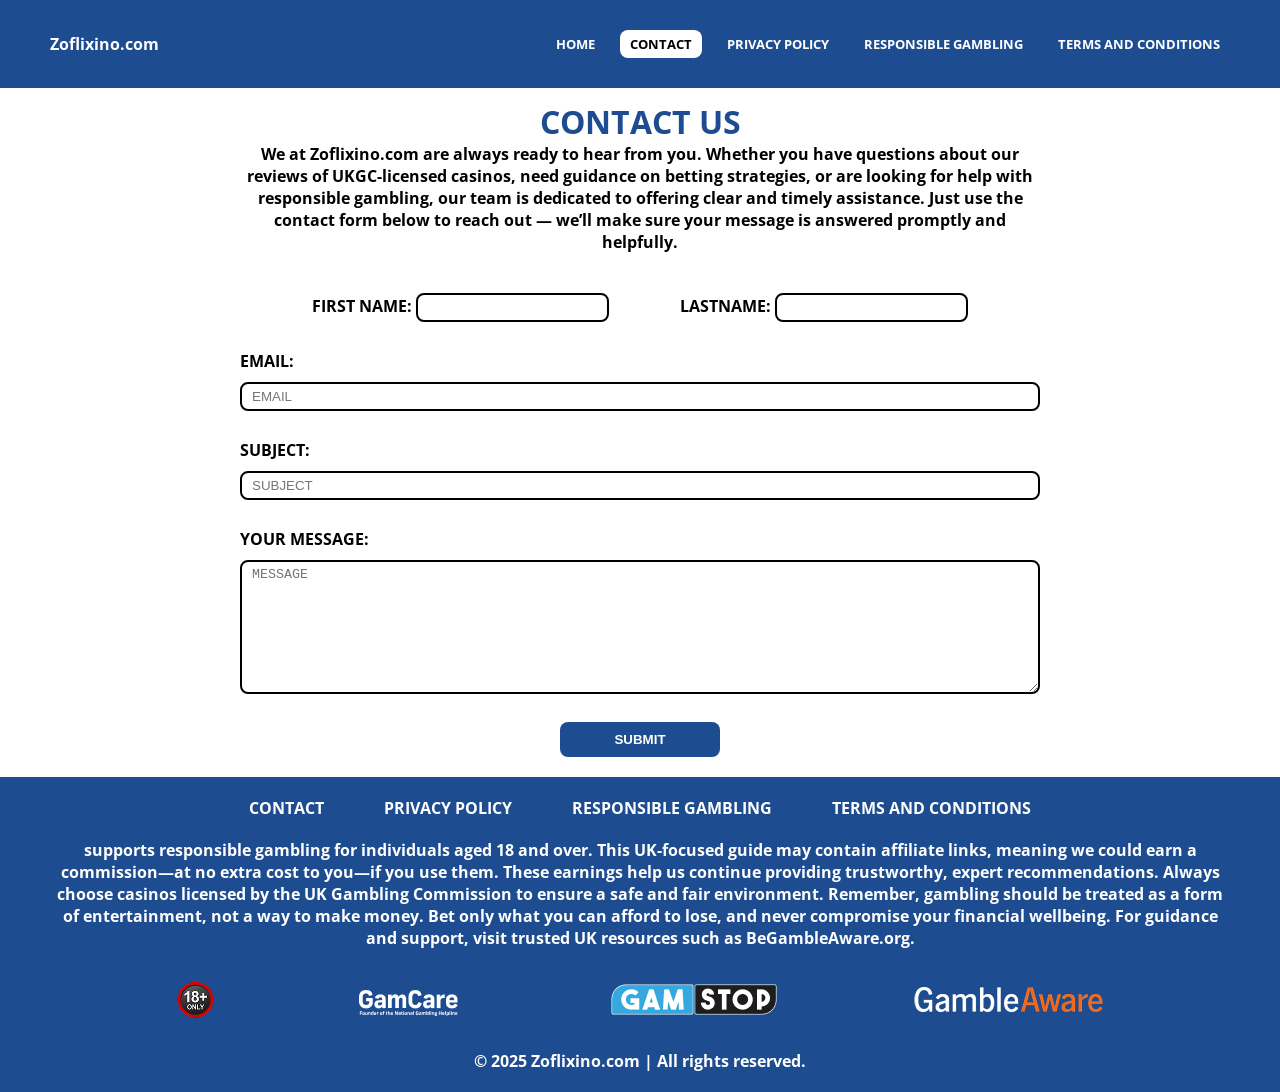
==== extra pages/Contact.html @ 3a32d45b "first commit" ====
<!DOCTYPE html>
<html lang="en">

<head>
    <meta charset="UTF-8">
    <meta name="viewport" content="width=device-width, initial-scale=1.0">
    <title>Zoflixino.com - CONTACT</title>

    <link href="https://fonts.googleapis.com/css2?family=Open+Sans:ital,wght@0,300..800;1,300..800&display=swap"
        rel="stylesheet">
    <link rel="stylesheet" href="../css/all.min.css">
    <link rel="stylesheet" href="../css/style.css">




</head>

<body>

    <header>

        <section class="container" id="Header">
            <a class="logo" href="../index.html">Zoflixino.com <img src="images/pngwing.com_optimized_50.png" alt=""></a>

            <ul id="navbar">
                <li><a href="../index.html">HOME</a></li>
                <li><a class="active" href="#">CONTACT</a></li>
                <li><a href="privacy.html">PRIVACY POLICY</a></li>
                <li><a href="respnsible.html">RESPONSIBLE GAMBLING</a></li>
                <li><a href="terms&condition.html">TERMS AND CONDITIONS</a></li>
                <i class="fa-solid fa-xmark" id="close"></i>

            </ul>
            <i class="fa-solid fa-bars" id="bar"></i>
        </section>

    </header>
    <main class="contact_page comm-pad container">
        <section>
            <h2>Contact Us</h2>
            <p>        We at Zoflixino.com  are always ready to hear from you. Whether you have questions about our reviews of
        UKGC-licensed casinos, need guidance on betting strategies, or are looking for help with responsible gambling,
        our team is dedicated to offering clear and timely assistance. Just use the contact form below to reach out —
        we’ll make sure your message is answered promptly and helpfully.</p>
        </section>

        <form action="">
           <div >
             <span>  <label for="FirstName">FIRST NAME:</label>
            
            <input type="text" id="FirstName" name="FirstName"></span>
            <span>
                <label for="lastName">LASTNAME:</label>
             
                <input type="text" id="lastName" name="lastName">
            </span>
           </div>
           <label for="email">EMAIL:</label>
          
           <input required placeholder="EMAIL" type="email" id="email" name="email">
          <label for="subject">SUBJECT:</label>
         <input placeholder="SUBJECT" type="text" id="subject" name="subject">
          <label for="message">YOUR MESSAGE:</label>
     
          <textarea required placeholder="MESSAGE" name="message" id="message" cols="34" rows="8"></textarea>

          <button type="submit">SUBMIT</button>
        </form>

    </main>

    <footer class="container">
        <section class="footer_link">
            <ul>
                <li><a href="#">CONTACT</a></li>
                <li><a href="privacy.html">Privacy policy</a></li>
                <li><a href="respnsible.html">RESPONSIBLE GAMBLING
                    </a></li>
                <li><a href="terms&condition.html">TERMS AND CONDITIONS
                    </a></li>
            </ul>

        </section>

        <section class="footer_disc">
            <p>
                <a href="index.html"> </a>supports responsible gambling for individuals aged 18 and over.
                This UK-focused guide may
                contain affiliate links, meaning we could earn a commission—at no extra cost to you—if you use them.
                These earnings help us continue providing trustworthy, expert recommendations. Always choose casinos
                licensed by the UK Gambling Commission to ensure a safe and fair environment. Remember, gambling should
                be treated as a form of entertainment, not a way to make money. Bet only what you can afford to lose,
                and never compromise your financial wellbeing. For guidance and support, visit trusted UK resources such
                as BeGambleAware.org.
            </p>
            <ul>
                <li><a href="https://www.ncpgambling.org/help-treatment/"><img src="../images/footer-icons (1).png"
                            alt=""></a></li>
                <li><a href="https://www.gamcare.org.uk/"><img src="../images/footer-icons.png" alt=""></a></li>
                <li><a href="https://www.gamstop.co.uk/"><img src="../images/footer-icons1.png"  alt=""></a></li>
                <li><a href="https://www.gambleaware.org/"><img src="../images/footer-icons2 .png " alt=""></a></li>
            </ul>
            <span>&copy; 2025 <a href="index.html"> Zoflixino.com</a> | All rights reserved.</span>
        </section>

    </footer>









    <script src="../js/custom.js"></script>


</body>

</html>
---- css/style.css ----
* {
    margin: 0;
    padding: 0;
    outline: 0;
    box-sizing: border-box;
}

ol,
ul {
    list-style-type: none;
}

img {
    vertical-align: middle;
}

a {
    text-decoration: none;
}

html {
    scroll-behavior: smooth;
}

body {
    font-family: "Open Sans", sans-serif;
}

header hr {
    height: 0.5px;
    background: #92A5BF;
    border: none;
}

.container {
    padding: 20px 50px;
    width: 100%;
}

#Header {
    display: flex;
    justify-content: space-between;
    align-items: center;
    position: fixed !important;
    z-index: 99999999;
    top: 0;

    background: #1D4D90;
}

.logo {
    color: #fff;
    font-weight: bold;
}

.logo img {
    margin-left: 5px;
    width: 2rem;
}

#navbar {
    display: flex;
    padding: 10px 0;
}

#navbar li {
    margin-left: 15px;
}

#navbar li a {
    color: #ffffff;
    font-weight: bold;
    font-size: 0.8rem;
    display: inline-block;

    padding: 5px 10px;
    border-radius: 8px;
    transition: all ease-in-out 0.3s;
}

#navbar li .active {
    background: #fff;
    color: black;
}

#navbar li:hover a {
    background: hsl(0, 0%, 100%);
    color: hsl(0, 0%, 0%);
}

#bar {
    display: none;
}

#close {
    display: none;
}


.banner {
    background: rgb(29, 77, 144);
    text-align: center;
    padding-bottom: 30px;
    margin-top: 88px;
}

.banner h1 {
    color: #fff;
    font-size: 2.5rem;
    margin-bottom: 5px;
}

.banner h5 {
    color: #c1cad6;
    margin-bottom: 25px;
}

.banner a {
    color: #fff;
    margin: 15px 5px !important;
    font-weight: 700;
}

.banner a:last-child {
    color: #000000;
    background: #fff;
    padding: 4px 5px;
    border-radius: 5px;
}

.casino_sec {
    text-align: center;
    font-weight: 600;
}

.casino_sec h2 {
    font-size: 2rem;
    margin-bottom: 10px;
}

.casino_sec p {
    color: #df1414;
}

.casino-list {
    background: #1D4D90;
    padding: 15px 20px;
    display: flex;
    flex-direction: column;
    align-items: center;
    justify-items: center;
    border-radius: 8px;
    gap: 10px;
}

.casino-list a img {
    width: 100%;
}

.casino-list h6 {
    columns: #fff;
    font-size: 1rem;
    color: #fff;
}

.casino-list h6 span {
    color: #c1cad6;
}

.cas_btn {
    font-size: 1rem;
    color: #1D4D90;
    font-weight: bolder;
    background: #fff;
    padding: 12px 12px;
    width: 100%;
    border: none;
    border-radius: 5px;
    margin-top: 20px;
}

.casino-grid {
    display: grid;
    grid-template-columns: repeat(2, 1fr);
    gap: 0.5rem;
}
.cas_terms{font-size: 0.6rem;color: #fff !important;}
.trust_part{padding: 20px 0;display: grid;grid-template-columns: repeat(3,1fr);gap: 10px;margin-top: 20px;font-weight: bold;}
.trust_part h3{text-align: center;font-weight: bold;font-size: 2rem;color: #1D4D90;}
.trust_part img{width: 100%;margin-top: 15px;}
.trust_part_con{grid-column: span 2;}
.ladsluck{padding: 20px 0;font-weight: bold;}
.ladsluck h3{
color: #1D4D90;font-size: 2rem;text-align: center;
}
.ladsluck p{text-align: center;margin-top: 10px;}
.luck_itm{padding: 30px 15px;text-align: center;background: #E7EAE8;border-radius: 8px;}
.luck_itm i{font-size: 3rem;color: #1D4D90;margin-bottom: 15px;}
.luck_itm h4{font-size: 1.5rem;}
.luck_itms{display: grid;grid-template-columns: repeat(2,1fr);gap: 15px;margin-top: 20px;}
.support_part{
    text-align: center;padding: 30px 15px;font-weight: bold;background: #E7EAE8;margin-top: 20px;
}
.support_part h3{font-size: 2rem;color: #1D4D90;
margin-bottom: 10px;}
.support_links {text-align: start;}
.support_links a{color:#1D4D90 ;font-size: 1.2rem;font-weight: bolder;}
.pay_acc_sec{padding: 30px 15px;text-align: center;font-weight: bold;}
.pay_acc_sec h3{font-size: 2rem;color: #1D4D90;margin-bottom: 10px;}
.pay_acc_sec div {text-align: start;}
.pay_acc_sec div p{margin-bottom: 10px;}
.pay_acc_sec div p b{color: #1D4D90;font-weight: bolder;}
.final_Thou{
    padding: 30px 15px;background: #E7EAE8;margin-top: 20px;text-align: center;font-weight: bold;
}
.final_Thou h3{color: #1D4D90;font-size: 2rem; margin-bottom: 10px;}




    .faq-section h3{
      
      color: #1D4D90;
      font-weight: bold;
      font-size: 2rem;
      text-align: center;
      margin-bottom: 20px;
    }

    .faq-item {
      border-bottom: 1px solid #000000;
    }

    .faq-question {
      padding: 1rem;
      cursor: pointer;
      background: #1D4D90;
      display: flex;
      justify-content: space-between;
      align-items: center;
      font-weight: bold;
      transition: background 0.3s ease;
      color: #fff;
    }

    .faq-question:hover {
      background: #000000;
      color: #fff;
    }

    .faq-question .icon {
      display: inline-block;
      transition: transform 0.3s ease;
    }

    .faq-item.active1 .faq-question .icon {
      transform: rotate(45deg);
    }

    .faq-answer {
      display: none;
      padding: 1rem;
      background: #E7EAE8;
      line-height: 1.6;
      font-weight: bold;
    }

    .faq-item.active1 .faq-answer {
      display: block;
    }



footer{
  background: #1D4D90;
}
.footer_link ul {display: flex;align-items: center;flex-wrap: wrap;gap: 60px;justify-content: center;margin-bottom: 20px;}
.footer_link ul li a{
    color: #fff;text-transform: uppercase;
    font-weight: bold;
}
.footer_disc{text-align: center;}
.footer_disc p{text-align: center;font-weight: bold;color: #fff;}
.footer_disc p a{color: #ffffff;text-decoration: underline;}
.footer_disc ul{margin: 30px 0;display: flex;justify-content: space-evenly;
flex-wrap: wrap;gap: 10px;}
.footer_disc span a,
.footer_disc span{color: #fff;font-weight: bold;}

/* contact page */
.contact_page{
  
    text-align: center;
    max-width: 900px;
  

}

.comm-pad{  margin: 80px  auto 0;}
.contact_page h2{
font-size: 2rem;
font-weight: bold;
text-transform: uppercase;
color: #1D4D90;
}
.contact_page p{font-weight: bold;}

.contact_page form{
    text-align: start;
    display: flex;
    flex-direction: column;
    justify-content: center;
  gap: 10px;
  margin-top: 40px;
  font-size: 1rem;font-weight: bold;
}
.contact_page div{display: flex;justify-content: space-evenly;}

.contact_page form textarea,
.contact_page form input{
padding: 5px 10px;border-radius: 8px; border: 2px solid #000;transition: all ease-in 0.4s;
margin-bottom: 18px;}
.contact_page form textarea:hover,
.contact_page form input:hover{border: 2px solid #1D4D90;}
.contact_page form button{display: inline-block;padding: 10px;width: 20%;margin: 0 auto; background: #1D4D90;
border: none;border-radius: 8px;font-weight: bold;color: #fff;cursor: pointer;}
/* privacy page */
.privacy-page{text-align: center;}
.privacy-page h2{margin-bottom: 10px;font-size: 2rem;color: #1D4D90;}
.privacy-page p{margin-top: 20px;}
.privacy-page section{text-align: start;}
.privacy-page section h3{color: #1D4D90;font-size: 1.6rem;}

/* responsuble_page */
.responsuble_page{text-align: center}

.responsuble_page h2{font-size: 2rem;color: #1D4D90;text-transform: uppercase;}

.responsuble_page h4,
.responsuble_page p{margin-top: 10px;}
.responsuble_page section h4{
    font-size: 1.2rem;
    color: #1D4D90;
}
.responsuble_page section{
text-align: start !important;


}

/* trems_page */
.terms_page{
    text-align: center;
}

.terms_page h2{font-size: 2rem;color: #1D4D90;text-transform: uppercase;}
.terms_page h4,
.terms_page p{margin-top: 10px;}
 .terms_page section{text-align: start;}
.terms_page section h3{font-size: 1.2rem;color: #1D4D90;}
@media only screen and (max-width: 850px) {
    #navbar {
        flex-direction: column;
        position: fixed;
        height: 100vh;
        width: 350px;
        right: -400px;
        top: 0;
        background: #1D4D90;
        box-shadow: 20px 20px 50px rgba(0, 0, 0, 0.849);
        transition: all ease-in-out 0.4s;
        z-index: 99999999999;
    }

    #navbar li:first-child {
        margin-top: 50px;
    }

    #navbar li {
        margin-bottom: 18px;
    }

    #bar {
        display: block;
        padding: 10px 2px;
        cursor: pointer;
        color: #fff;
    }

    #close {
        display: block;
        position: absolute;
        top: 20px;
        left: 30px;
        font-size: 20px;
        cursor: pointer;
        color: #fff;
    }

    #navbar.active {
        right: 0;
    }

    .container {
        padding: 20px 20px;
    }

    .banner {
        padding-bottom: 30px;
        margin-top: 76px;
    }
    .casino-grid {
  
    grid-template-columns: repeat(1, 1fr);
    
}
.trust_part{grid-template-columns: repeat(1,1fr);}


.luck_itms{grid-template-columns: repeat(1,1fr);}
.footer_link ul{gap: 20px;}
.contact_page div{flex-direction: column;}
.contact_page div label{display: block;}
#FirstName,
#lastName{width: 100%;}

}
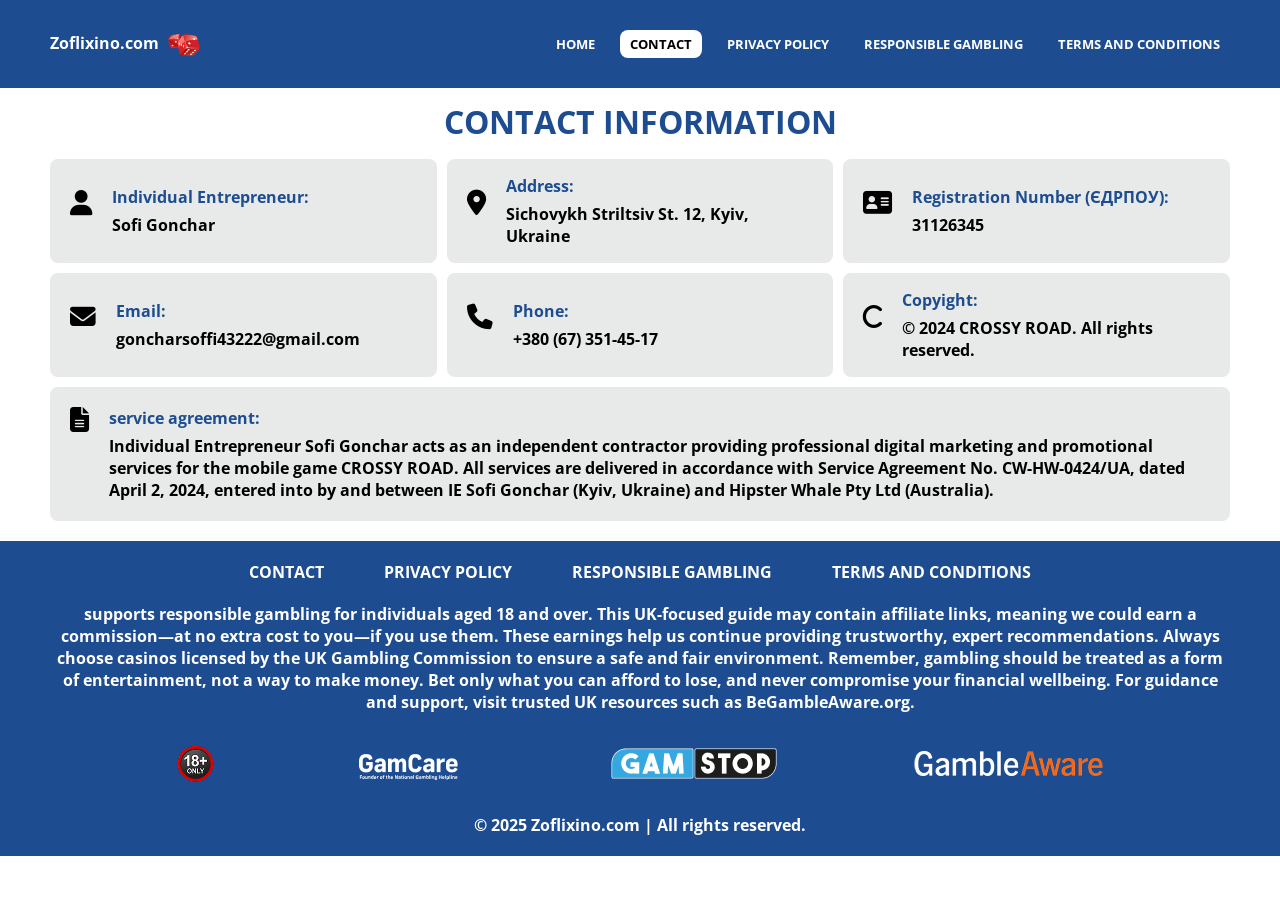
==== commit d0e72eb6: "contact change" ====
--- a/extra pages/Contact.html
+++ b/extra pages/Contact.html
@@ -21,7 +21,8 @@
     <header>
 
         <section class="container" id="Header">
-            <a class="logo" href="../index.html">Zoflixino.com <img src="images/pngwing.com_optimized_50.png" alt=""></a>
+            <a class="logo" href="../index.html">Zoflixino.com <img src="../images/pngwing.com_optimized_50.png"
+                    alt=""></a>
 
             <ul id="navbar">
                 <li><a href="../index.html">HOME</a></li>
@@ -37,36 +38,64 @@
 
     </header>
     <main class="contact_page comm-pad container">
+        <h2>Contact information</h2>
         <section>
-            <h2>Contact Us</h2>
-            <p>        We at Zoflixino.com  are always ready to hear from you. Whether you have questions about our reviews of
-        UKGC-licensed casinos, need guidance on betting strategies, or are looking for help with responsible gambling,
-        our team is dedicated to offering clear and timely assistance. Just use the contact form below to reach out —
-        we’ll make sure your message is answered promptly and helpfully.</p>
+
+            <div class="contact-details">
+                <i class="fa-solid fa-user"></i>
+                <div>
+                    <h4>Individual Entrepreneur: </h4>
+                    <p>Sofi Gonchar</p>
+                </div>
+            </div>
+   <div class="contact-details">
+                <i class="fa-solid fa-location-dot"></i>
+                <div>
+                    <h4>Address: </h4>
+                    <p> Sichovykh Striltsiv St. 12, Kyiv, Ukraine</p>
+                </div>
+            </div> 
+              <div class="contact-details">
+             <i class="fa-solid fa-address-card"></i>
+                <div>
+                    <h4> Registration Number (ЄДРПОУ):  </h4>
+                    <p>31126345</p>
+                </div>
+            </div> 
+              <div class="contact-details">
+                <i class="fa-solid fa-envelope"></i>
+                <div>
+                    <h4>Email: </h4>
+                    <p> goncharsoffi43222@gmail.com</p>
+                </div>
+            </div>  
+             <div class="contact-details">
+               <i class="fa-solid fa-phone"></i>
+                <div>
+                    <h4>  Phone:</h4>
+                    <p> +380 (67) 351-45-17</p>
+                </div>
+            </div>   
+            <div class="contact-details">
+               <i class="fa-solid fa-c"></i>
+                <div>
+                    <h4>Copyight: </h4>
+                    <p>© 2024 CROSSY ROAD. All rights reserved.</p>
+                </div>
+            </div>   
+            <div class="contact-details contact-details1">
+        <i class="fa-solid fa-file-lines"></i>
+                <div>
+                    <h4>service agreement: </h4>
+                    <p>Individual Entrepreneur Sofi Gonchar acts as an independent contractor providing professional digital marketing and promotional services for the mobile game CROSSY ROAD. All services are delivered in accordance with Service Agreement No. CW-HW-0424/UA, dated April 2, 2024, entered into by and between IE Sofi Gonchar (Kyiv, Ukraine) and Hipster Whale Pty Ltd (Australia).
+
+</p>
+                </div>
+            </div>
+
         </section>
 
-        <form action="">
-           <div >
-             <span>  <label for="FirstName">FIRST NAME:</label>
-            
-            <input type="text" id="FirstName" name="FirstName"></span>
-            <span>
-                <label for="lastName">LASTNAME:</label>
-             
-                <input type="text" id="lastName" name="lastName">
-            </span>
-           </div>
-           <label for="email">EMAIL:</label>
-          
-           <input required placeholder="EMAIL" type="email" id="email" name="email">
-          <label for="subject">SUBJECT:</label>
-         <input placeholder="SUBJECT" type="text" id="subject" name="subject">
-          <label for="message">YOUR MESSAGE:</label>
-     
-          <textarea required placeholder="MESSAGE" name="message" id="message" cols="34" rows="8"></textarea>
 
-          <button type="submit">SUBMIT</button>
-        </form>
 
     </main>
 
@@ -98,7 +127,7 @@
                 <li><a href="https://www.ncpgambling.org/help-treatment/"><img src="../images/footer-icons (1).png"
                             alt=""></a></li>
                 <li><a href="https://www.gamcare.org.uk/"><img src="../images/footer-icons.png" alt=""></a></li>
-                <li><a href="https://www.gamstop.co.uk/"><img src="../images/footer-icons1.png"  alt=""></a></li>
+                <li><a href="https://www.gamstop.co.uk/"><img src="../images/footer-icons1.png" alt=""></a></li>
                 <li><a href="https://www.gambleaware.org/"><img src="../images/footer-icons2 .png " alt=""></a></li>
             </ul>
             <span>&copy; 2025 <a href="index.html"> Zoflixino.com</a> | All rights reserved.</span>
--- a/css/style.css
+++ b/css/style.css
@@ -286,44 +286,26 @@
 flex-wrap: wrap;gap: 10px;}
 .footer_disc span a,
 .footer_disc span{color: #fff;font-weight: bold;}
-
+.comm-pad{  margin: 80px  auto 0;}
 /* contact page */
-.contact_page{
-  
-    text-align: center;
-    max-width: 900px;
-  
-
-}
-
-.comm-pad{  margin: 80px  auto 0;}
-.contact_page h2{
-font-size: 2rem;
-font-weight: bold;
-text-transform: uppercase;
-color: #1D4D90;
-}
-.contact_page p{font-weight: bold;}
-
-.contact_page form{
-    text-align: start;
-    display: flex;
-    flex-direction: column;
-    justify-content: center;
-  gap: 10px;
-  margin-top: 40px;
-  font-size: 1rem;font-weight: bold;
-}
-.contact_page div{display: flex;justify-content: space-evenly;}
-
-.contact_page form textarea,
-.contact_page form input{
-padding: 5px 10px;border-radius: 8px; border: 2px solid #000;transition: all ease-in 0.4s;
-margin-bottom: 18px;}
-.contact_page form textarea:hover,
-.contact_page form input:hover{border: 2px solid #1D4D90;}
-.contact_page form button{display: inline-block;padding: 10px;width: 20%;margin: 0 auto; background: #1D4D90;
-border: none;border-radius: 8px;font-weight: bold;color: #fff;cursor: pointer;}
+.contact_page h2{font-size: 2rem;color: #1D4D90;
+text-transform: uppercase;text-align: center;margin-bottom: 16px;}
+
+.contact-details{display: flex;align-items: center; background: #E7EAE8;
+    padding: 16px 20px;border-radius: 8px;gap: 20px;}
+.contact-details i{
+    font-size: 1.6rem;
+    margin-bottom: 1rem;
+}
+.contact-details div h4{
+    color: #1D4D90;font-size: 1rem;
+    margin-bottom: 6px;
+}
+.contact-details div p{
+    font-weight: bold;
+}
+.contact_page section{display: grid;grid-template-columns: repeat(3,1fr);gap: 10px;}
+.contact-details1{grid-column: span 3;gap: 20px;padding:20px 20px ;align-items: start;}
 /* privacy page */
 .privacy-page{text-align: center;}
 .privacy-page h2{margin-bottom: 10px;font-size: 2rem;color: #1D4D90;}
@@ -419,9 +401,13 @@
 
 .luck_itms{grid-template-columns: repeat(1,1fr);}
 .footer_link ul{gap: 20px;}
-.contact_page div{flex-direction: column;}
-.contact_page div label{display: block;}
+
+
 #FirstName,
 #lastName{width: 100%;}
 
+
+.contact-details div h4{font-size: 1rem;}
+.contact-details{grid-column: span 3;padding: 20px 8px;}
+.contact-details1{padding: 20px 8px;}
 }
